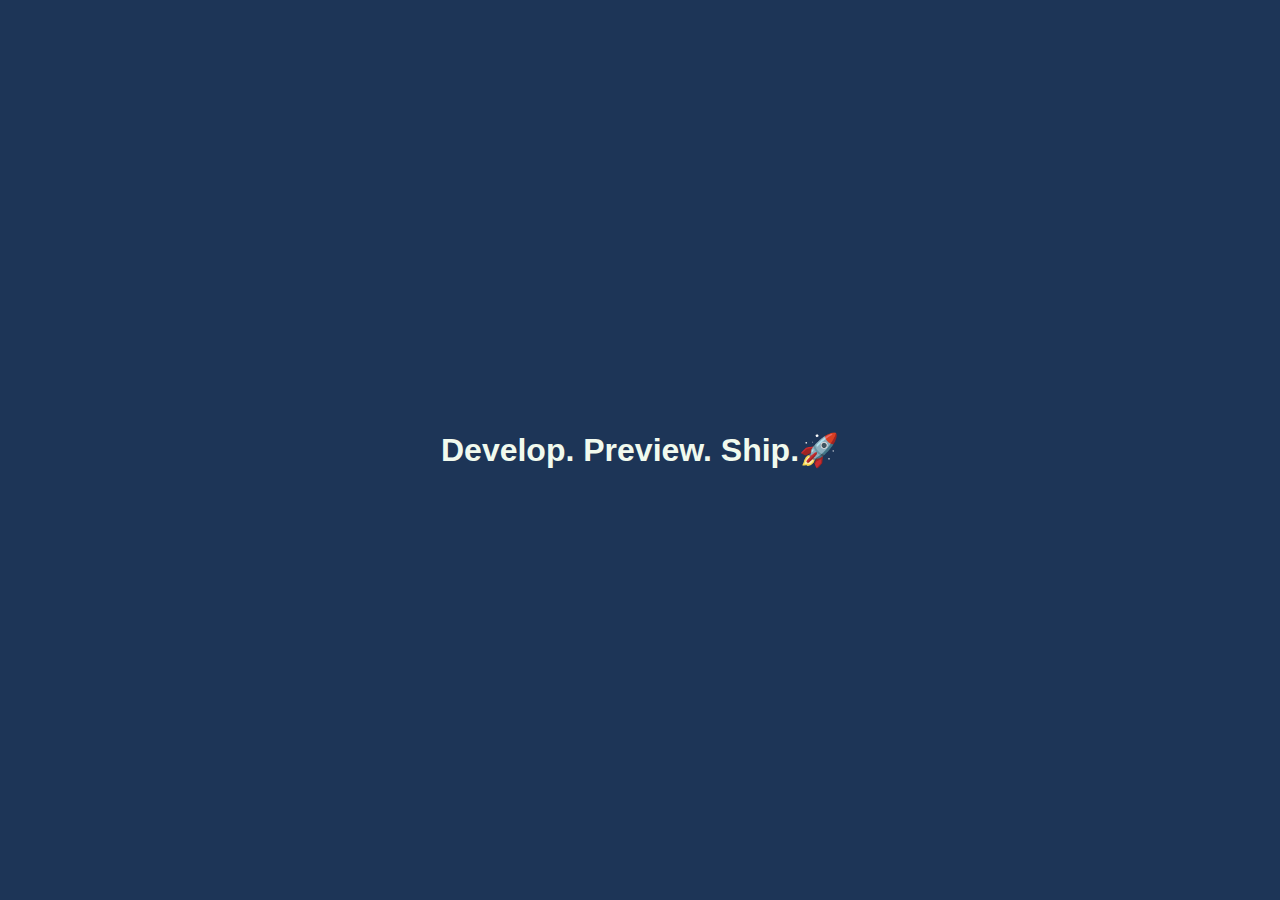
==== index.html @ 841916e6 "Initial commit" ====
<!DOCTYPE html>
<html lang="en">
  <head>
    <!-- Set the page title -->
    <title>Group Project</title>

    <!-- Set the charset we're using to UTF-8 -->
    <meta charset="UTF-8" />

    <!-- Set the screens default zoom / scale to 1 -->
    <meta name="viewport" content="width=device-width, initial-scale=1" />

    <!-- Specifies the document mode for Internet Explorer -->
    <meta http-equiv="X-UA-Compatible" content="ie=edge" />

    <!-- We are using a CSS Reset file to standardize browser default css -->
    <link rel="stylesheet" href="./reset.css" />

    <!-- This is where all of our awesome CSS code goes -->
    <link rel="stylesheet" href="./style.css" />

    <!-- Set the Favicon  -->
    <link rel="icon" href="./images/favicon/rocket.svg" type="image/svg+xml" />
  </head>
  <body>
    <!--

      ADD YOUR GROUP PROJECT CODE

      YOU MAY REMOVE THE BOILERPLATE CODE BELOW

    -->
    <main>
      <div id="app"></div>
    </main>

    <!-- This is where we add our awesome JavaScript code -->
    <script src="./script.js"></script>
  </body>
</html>
---- style.css ----
/*
  CSS File
*/

/*
 VARIABLES
*/
:root {
  /* Core colours */
  /* https://coolors.co/palette/e63946-f1faee-a8dadc-457b9d-1d3557 */
  --colour-amaranth: #e63946;
  --colour-peppermint: #f1faee;
  --colour-aquaisland: #a8dadc;
  --colour-wedgewood: #457b9d;
  --colour-cello: #1d3557;

  /* Header configuration */
  --header-heading-colour: var(--colour-peppermint);

  /* Body configuration */
  --body-default-colour: var(--colour-peppermint);
  --body-background-colour: var(--colour-cello);
}

/*
  PAGE / BODY
*/
body {
  font-family: Arial, Helvetica, sans-serif;
  color: var(--body-default-colour);
  background-color: var(--body-background-colour);
}

main {
  min-height: 100vh;

  display: flex;
  justify-content: center;
  align-items: center;
}

/*
  Screen reader text utility class
*/
.sr-only {
  position: absolute;
  width: 1px;
  height: 1px;
  padding: 0;
  margin: -1px;
  overflow: hidden;
  clip: rect(0, 0, 0, 0);
  white-space: nowrap;
  border-width: 0;
}
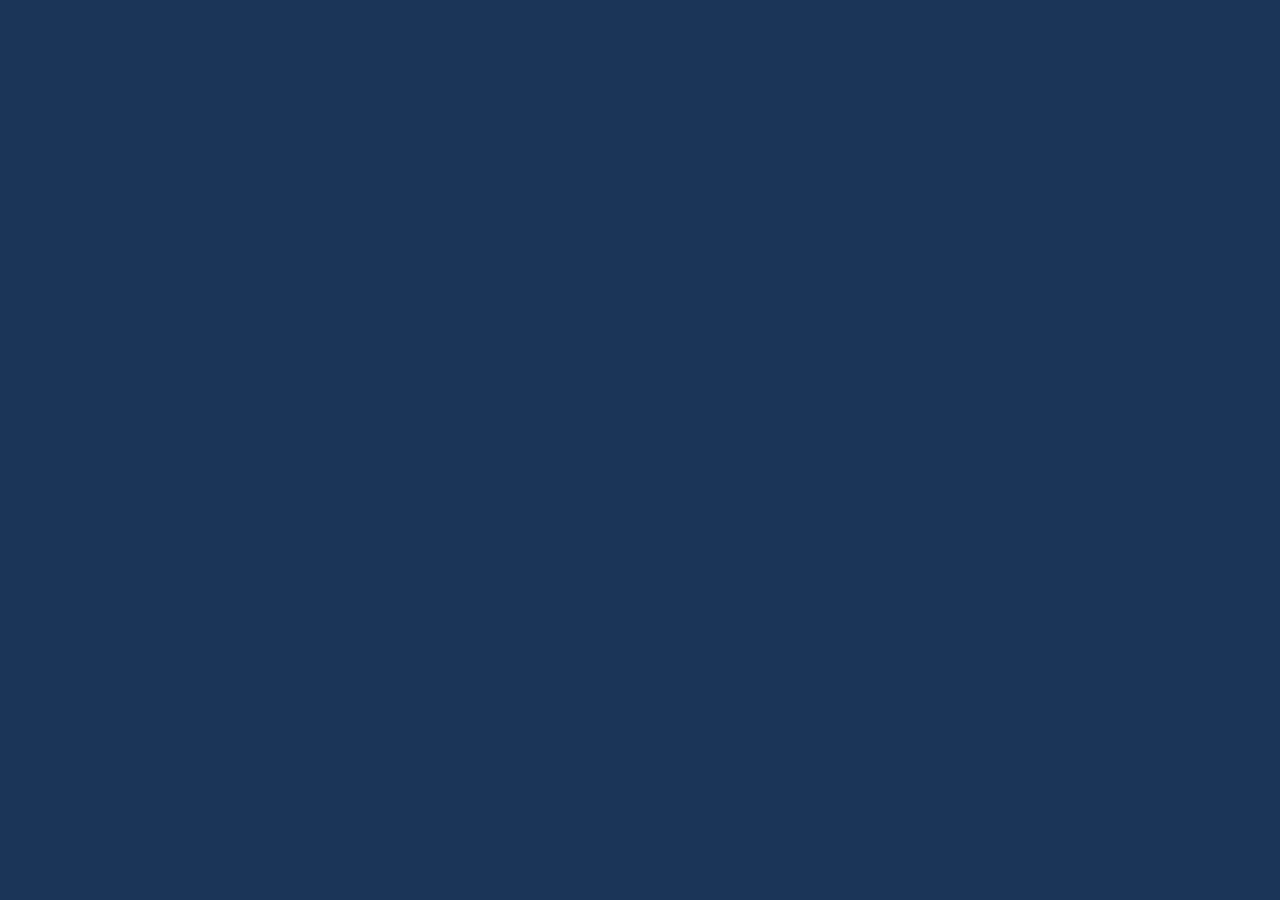
==== commit 3013266a: "added favicon and bckgrd img" ====
--- a/index.html
+++ b/index.html
@@ -2,7 +2,7 @@
 <html lang="en">
   <head>
     <!-- Set the page title -->
-    <title>Group Project</title>
+    <title>Minesweeper</title>
 
     <!-- Set the charset we're using to UTF-8 -->
     <meta charset="UTF-8" />
@@ -20,7 +20,7 @@
     <link rel="stylesheet" href="./style.css" />
 
     <!-- Set the Favicon  -->
-    <link rel="icon" href="./images/favicon/rocket.svg" type="image/svg+xml" />
+    <link rel="icon" href="images/bombfavicon.png" type="image/svg+xml" />
   </head>
   <body>
     <!--
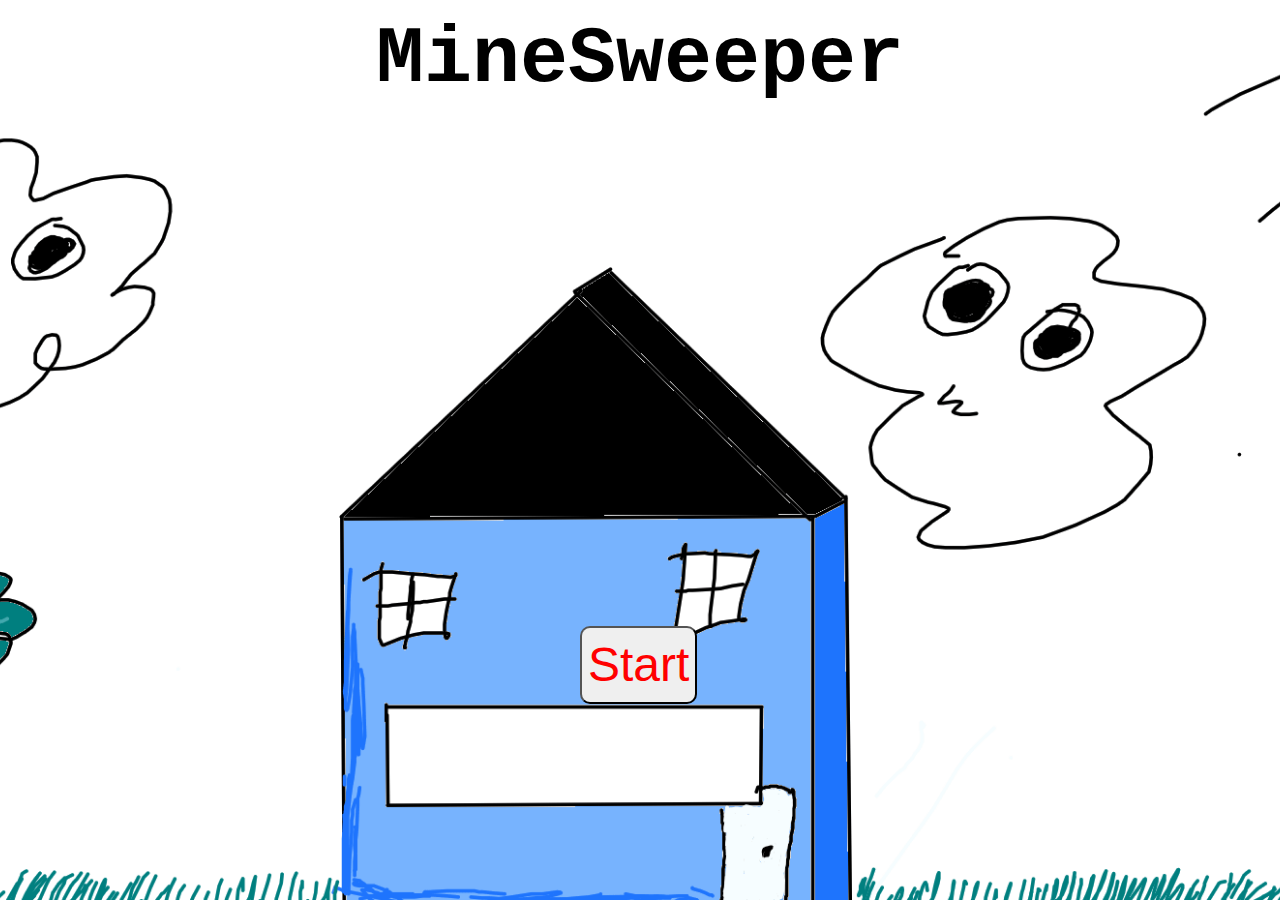
==== commit cc8c2df7: "title html changed to index so it shows on pages" ====
--- a/index.html
+++ b/index.html
@@ -17,24 +17,20 @@
     <link rel="stylesheet" href="./reset.css" />
 
     <!-- This is where all of our awesome CSS code goes -->
-    <link rel="stylesheet" href="./style.css" />
+    <link rel="stylesheet" href="./temp.css" />
+
+    <link rel="stylesheet" href="./title.css" />
 
     <!-- Set the Favicon  -->
     <link rel="icon" href="images/bombfavicon.png" type="image/svg+xml" />
   </head>
   <body>
-    <!--
-
-      ADD YOUR GROUP PROJECT CODE
-
-      YOU MAY REMOVE THE BOILERPLATE CODE BELOW
-
-    -->
     <main>
-      <div id="app"></div>
+     <h1>MineSweeper</h1>
+    <a href="temp.html"> <button>Start</button></a>
     </main>
 
     <!-- This is where we add our awesome JavaScript code -->
     <script src="./script.js"></script>
   </body>
-</html>
+</html>--- a/temp.css
+++ b/temp.css
@@ -0,0 +1,143 @@
+
+body {
+    background-image: url(images/dirt.jpeg);
+    background-position: center;
+    background-repeat: no-repeat;
+    background-size: cover;
+}
+
+#app {
+    display: flex;
+    flex-direction: row;
+    align-items: center;
+    justify-content: center;
+    height: 100vh;
+}
+
+.minesweep-cont-class {
+    display: flex;
+    flex-direction: column;
+    align-items: center;
+    justify-content: center;
+    height: 100vh;
+}
+
+#minesweepergrid { 
+    display:grid;
+    grid-template-columns: repeat(14, 50px);
+    list-style:none;
+    text-align:center;
+    justify-content:center;
+}
+
+ul.minesweepergrid-class {
+    list-style-type:none;
+    margin:0;
+    padding:0;
+
+}
+
+.minesweepergrid-class button {
+    width: 40px;
+    height: 40px;
+    border: 1px solid black;
+    background-color: #6e542b;
+    color: #1d3557;
+    font-size: 20px;
+    font-weight: bold;
+    cursor: pointer;
+}
+
+ul.minesweepergrid-class {
+    margin:0;
+    padding:0;
+}
+
+.minesweepergrid-class button:active {
+    background-color: red;
+    color: #f1faee;
+}
+
+.minesweepergrid-class button#bomb {
+    background-color: rgb(221, 89, 89);
+    color:white;
+}
+
+.minesweepergrid-class button#flagged {
+    background-color: rgb(195, 195, 66);
+    color:white;
+}
+
+
+
+.flagbutton-class {
+   content: '';
+   font-size:0px;
+   background-image: url(images/flag\(1\).png);
+   background-size: cover;
+   background-position: center;
+   padding: 2rem;
+   margin:1rem;
+}
+
+.flagmodeon {
+    background-color: green;
+}
+
+#clicked {
+    background:rgb(248, 217, 137);
+}
+
+.endsectionclass {
+    display:none;
+    flex-direction: column;
+    align-items: center;
+    justify-content: center;
+    background-image: url(images/ezgif-1-afaca2068d.gif);
+    width: 300px;
+    height: 150px;
+    padding:1rem;
+    border: .5rem solid rgb(156, 156, 156);
+    border-radius:1rem;
+   position: absolute;
+    top: 50%;
+    left: 50%;
+    transform: translate(-50%, -50%);
+    z-index: 1000
+    
+}
+
+.endsection-buttons {
+    display: flex;
+    flex-direction: row;
+    align-items: center;
+    justify-content: center;
+}
+
+.endsection-buttons button {
+    margin:1rem;
+}
+
+.gameover {
+    display:flex;
+    
+}
+
+.timer {
+    display:flex;
+    flex-direction: column;
+    align-items: center;
+    width: fit-content;
+    border: 2px solid black;
+    color: red;
+  margin: auto;
+    font-size: 20px;
+    padding: 5px;
+   min-width: 100px;
+    font: bold 1em Arial;
+}
+
+.molebox {
+    width: 20rem;
+
+}--- a/title.css
+++ b/title.css
@@ -0,0 +1,38 @@
+/* 
+*{
+    background-image: url(images/minesweepergif.gif);
+
+  
+} */
+
+body {
+    background-image: url(images/minesweepergif.gif);
+    background-size: cover; 
+    background-repeat: no-repeat;
+}
+
+h1 {
+    text-align: center;
+    font-size: 5rem;
+    font-family: 'Courier New', Courier, monospace;
+}
+button {
+   
+    border-radius: 10px;
+    color: red;
+    
+
+    font-size: 3rem;
+    /* margin-top: 620px;  */
+    margin-top: 506px; 
+    margin-left: 580px;
+    position: fixed;
+    /* margin-left: 880px; */
+    
+    font-family: 'Gill Sans', 'Gill Sans MT', Calibri, 'Trebuchet MS', sans-serif;
+}
+
+button:hover {
+  padding: 5px;
+  background-color: green;
+}
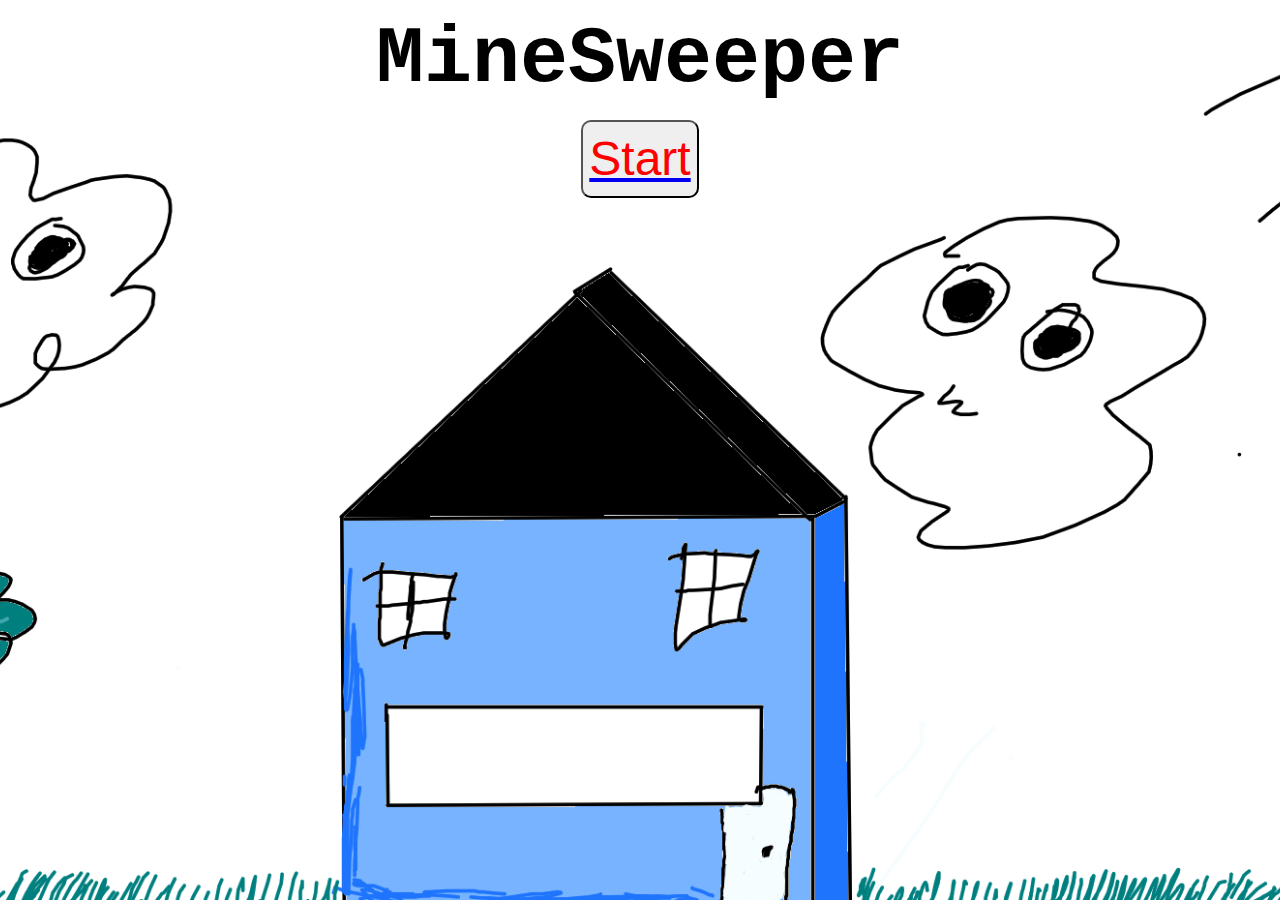
==== commit 21ef53ac: "button is centered" ====
--- a/index.html
+++ b/index.html
@@ -27,7 +27,7 @@
   <body>
     <main>
      <h1>MineSweeper</h1>
-    <a href="temp.html"> <button>Start</button></a>
+    <a href="temp.html"> <button type="button">Start</button></a>
     </main>
 
     <!-- This is where we add our awesome JavaScript code -->
--- a/temp.css
+++ b/temp.css
@@ -93,7 +93,9 @@
     flex-direction: column;
     align-items: center;
     justify-content: center;
-    background-image: url(images/ezgif-1-afaca2068d.gif);
+     background-image: url(images/ezgif-1-afaca2068d.gif); */
+    background-image: url(images/huh.gif);
+    background-color: grey;
     width: 300px;
     height: 150px;
     padding:1rem;
@@ -104,7 +106,11 @@
     left: 50%;
     transform: translate(-50%, -50%);
     z-index: 1000
-    
+}
+
+.winbackground {
+    background-image: url(images/huh.gif);
+    background-color:white;
 }
 
 .endsection-buttons {
@@ -139,5 +145,8 @@
 
 .molebox {
     width: 20rem;
+}
 
+#testWin {
+    display:none;
 }--- a/title.css
+++ b/title.css
@@ -23,14 +23,13 @@
     
 
     font-size: 3rem;
-    /* margin-top: 620px;  */
-    margin-top: 506px; 
-    margin-left: 580px;
-    position: fixed;
-    /* margin-left: 880px; */
-    
+    display: block;
+    text-decoration: none;
+    margin-left: auto;
+    margin-right: auto;
     font-family: 'Gill Sans', 'Gill Sans MT', Calibri, 'Trebuchet MS', sans-serif;
 }
+
 
 button:hover {
   padding: 5px;
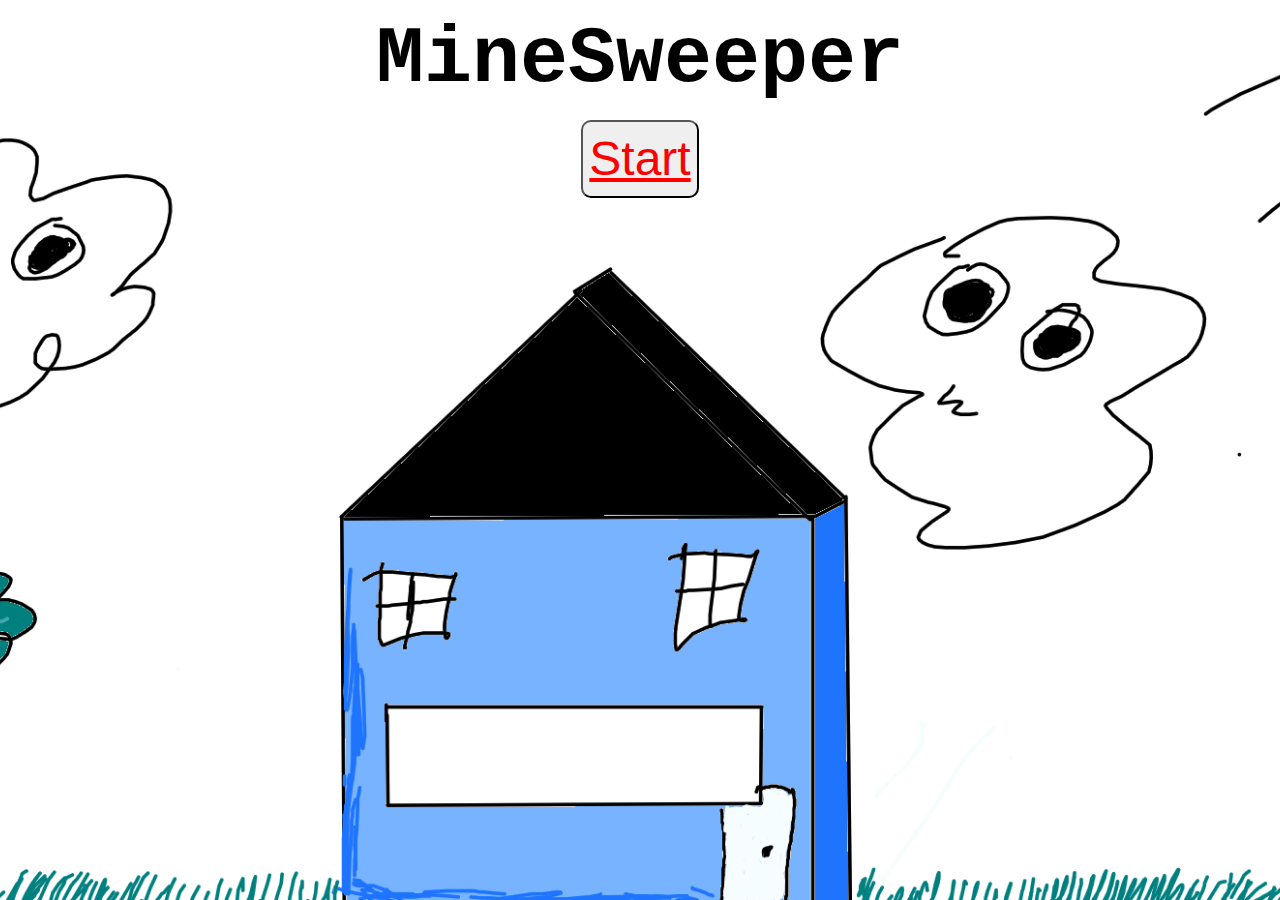
==== commit 163bf6c7: "fixed button + more designs" ====
--- a/index.html
+++ b/index.html
@@ -27,7 +27,8 @@
   <body>
     <main>
      <h1>MineSweeper</h1>
-    <a href="temp.html"> <button type="button">Start</button></a>
+    <!-- <a href="temp.html"> <button>Start</button></a> -->
+    <button><a href="temp.html">Start</a></button>
     </main>
 
     <!-- This is where we add our awesome JavaScript code -->
--- a/title.css
+++ b/title.css
@@ -30,8 +30,15 @@
     font-family: 'Gill Sans', 'Gill Sans MT', Calibri, 'Trebuchet MS', sans-serif;
 }
 
+a {
+    color: red;
+}
 
 button:hover {
   padding: 5px;
   background-color: green;
 }
+
+a:hover {
+    color:darkblue;
+}
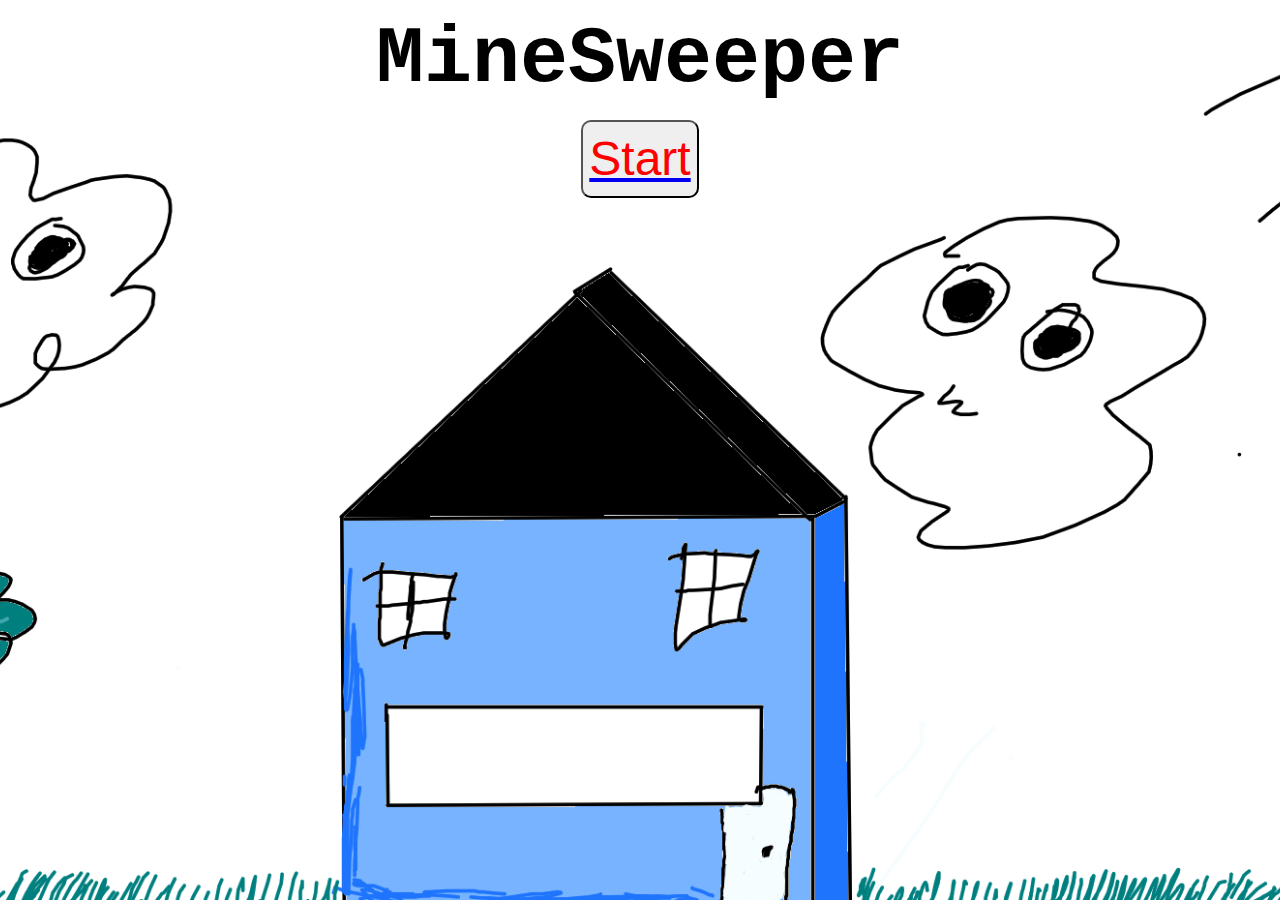
==== commit 7a9d4ebd: "more styles to button" ====
--- a/index.html
+++ b/index.html
@@ -27,8 +27,7 @@
   <body>
     <main>
      <h1>MineSweeper</h1>
-    <!-- <a href="temp.html"> <button>Start</button></a> -->
-    <button><a href="temp.html">Start</a></button>
+     <a href="temp.html"> <button>Start</button></a> 
     </main>
 
     <!-- This is where we add our awesome JavaScript code -->
--- a/title.css
+++ b/title.css
@@ -30,15 +30,11 @@
     font-family: 'Gill Sans', 'Gill Sans MT', Calibri, 'Trebuchet MS', sans-serif;
 }
 
-a {
-    color: red;
-}
 
 button:hover {
   padding: 5px;
   background-color: green;
+  color:darkblue;
 }
 
-a:hover {
-    color:darkblue;
-}
+
